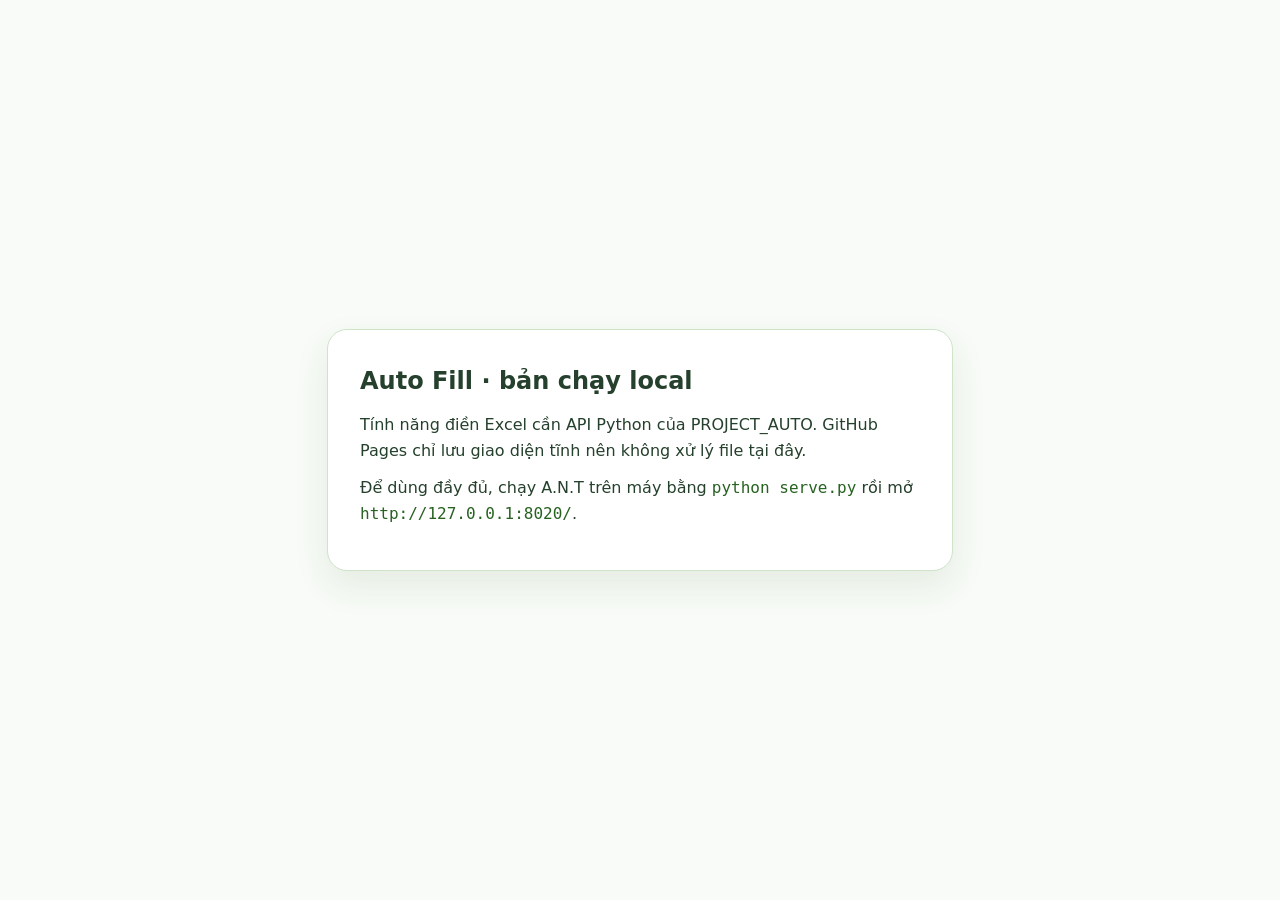
==== auto-fill/index.html @ fbdd4bd9 "Publish A.N.T static preview" ====
<!doctype html>
<html lang="vi"><head><meta charset="utf-8"><meta name="viewport" content="width=device-width, initial-scale=1">
<title>A.N.T · Auto Fill</title><style>
body{margin:0;min-height:100vh;display:grid;place-items:center;background:#f8fbf7;color:#25402c;font:16px/1.6 system-ui,sans-serif}
main{max-width:560px;margin:24px;padding:32px;background:white;border:1px solid #cfe3c9;border-radius:20px;box-shadow:0 15px 35px #27622118}
h1{margin:0 0 12px;font-size:24px}p{margin:0 0 12px}code{color:#276221}
</style></head><body><main><h1>Auto Fill · bản chạy local</h1>
<p>Tính năng điền Excel cần API Python của PROJECT_AUTO. GitHub Pages chỉ lưu giao diện tĩnh nên không xử lý file tại đây.</p>
<p>Để dùng đầy đủ, chạy A.N.T trên máy bằng <code>python serve.py</code> rồi mở <code>http://127.0.0.1:8020/</code>.</p>
</main></body></html>
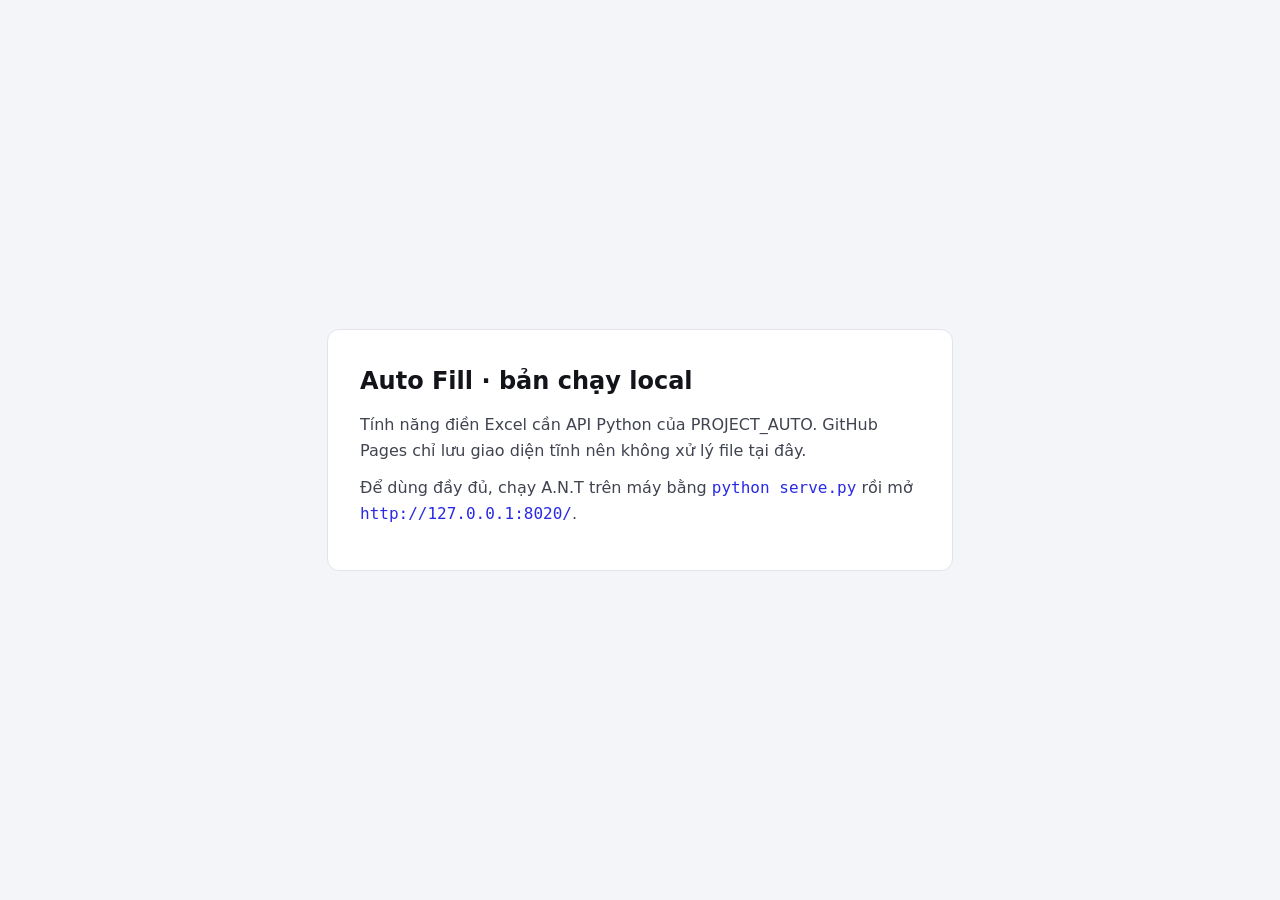
==== commit bebf5475: "Publish A.N.T redesign: dark workspace, landing page, light mode Co-Authored-By: Claude Opus 5.5 <no" ====
--- a/auto-fill/index.html
+++ b/auto-fill/index.html
@@ -1,9 +1,9 @@
 <!doctype html>
 <html lang="vi"><head><meta charset="utf-8"><meta name="viewport" content="width=device-width, initial-scale=1">
 <title>A.N.T · Auto Fill</title><style>
-body{margin:0;min-height:100vh;display:grid;place-items:center;background:#f8fbf7;color:#25402c;font:16px/1.6 system-ui,sans-serif}
-main{max-width:560px;margin:24px;padding:32px;background:white;border:1px solid #cfe3c9;border-radius:20px;box-shadow:0 15px 35px #27622118}
-h1{margin:0 0 12px;font-size:24px}p{margin:0 0 12px}code{color:#276221}
+body{margin:0;min-height:100vh;display:grid;place-items:center;background:#f4f5f8;color:#12141a;font:16px/1.6 system-ui,sans-serif}
+main{max-width:560px;margin:24px;padding:32px;background:white;border:1px solid #e1e4ea;border-radius:12px}
+h1{margin:0 0 12px;font-size:24px}p{margin:0 0 12px;color:#3f4450}code{color:#2a2ae6}
 </style></head><body><main><h1>Auto Fill · bản chạy local</h1>
 <p>Tính năng điền Excel cần API Python của PROJECT_AUTO. GitHub Pages chỉ lưu giao diện tĩnh nên không xử lý file tại đây.</p>
 <p>Để dùng đầy đủ, chạy A.N.T trên máy bằng <code>python serve.py</code> rồi mở <code>http://127.0.0.1:8020/</code>.</p>
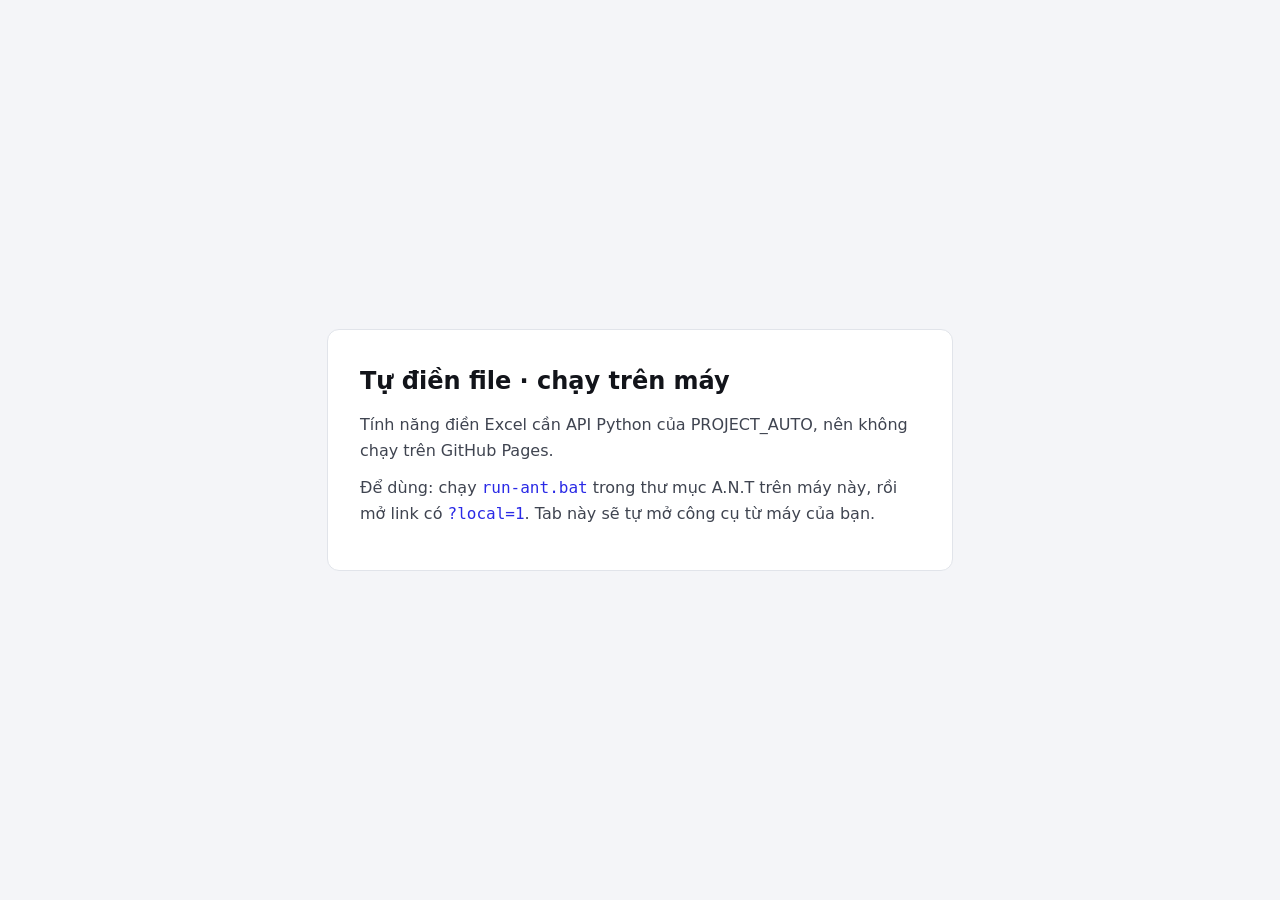
==== commit 62a834c8: "Rebuild A.N.T preview: connection status, Price update tab, send to editor Built from A.N.T 85c118a." ====
--- a/auto-fill/index.html
+++ b/auto-fill/index.html
@@ -1,10 +1,10 @@
 <!doctype html>
 <html lang="vi"><head><meta charset="utf-8"><meta name="viewport" content="width=device-width, initial-scale=1">
-<title>A.N.T · Auto Fill</title><style>
+<title>A.N.T · Tự điền file</title><style>
 body{margin:0;min-height:100vh;display:grid;place-items:center;background:#f4f5f8;color:#12141a;font:16px/1.6 system-ui,sans-serif}
 main{max-width:560px;margin:24px;padding:32px;background:white;border:1px solid #e1e4ea;border-radius:12px}
 h1{margin:0 0 12px;font-size:24px}p{margin:0 0 12px;color:#3f4450}code{color:#2a2ae6}
-</style></head><body><main><h1>Auto Fill · bản chạy local</h1>
-<p>Tính năng điền Excel cần API Python của PROJECT_AUTO. GitHub Pages chỉ lưu giao diện tĩnh nên không xử lý file tại đây.</p>
-<p>Để dùng đầy đủ, chạy A.N.T trên máy bằng <code>python serve.py</code> rồi mở <code>http://127.0.0.1:8020/</code>.</p>
+</style></head><body><main><h1>Tự điền file · chạy trên máy</h1>
+<p>Tính năng điền Excel cần API Python của PROJECT_AUTO, nên không chạy trên GitHub Pages.</p>
+<p>Để dùng: chạy <code>run-ant.bat</code> trong thư mục A.N.T trên máy này, rồi mở link có <code>?local=1</code>. Tab này sẽ tự mở công cụ từ máy của bạn.</p>
 </main></body></html>
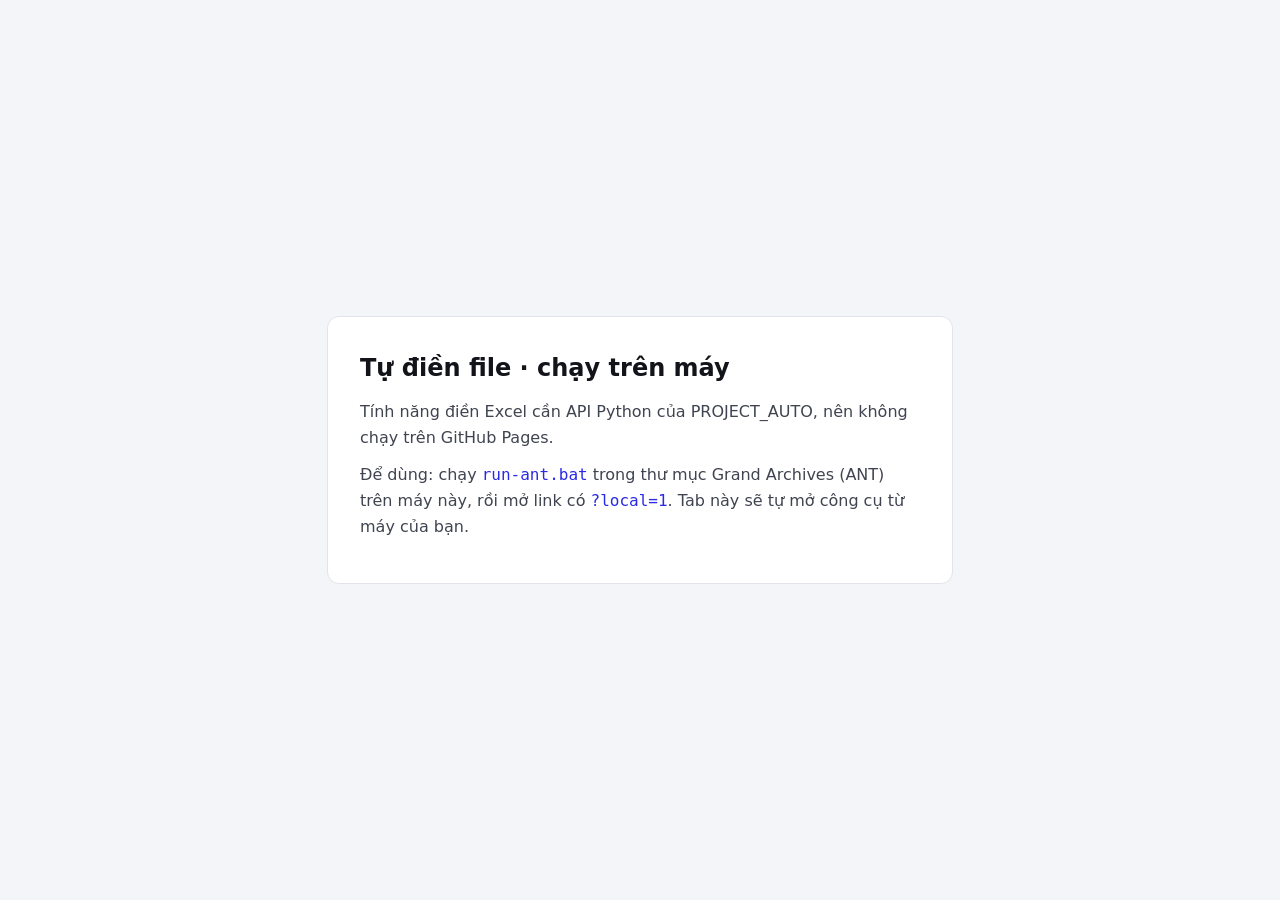
==== commit dd899f67: "Rebuild preview: Grand Archives name and logo, product photos, landing motion Co-Authored-By: Claude" ====
--- a/auto-fill/index.html
+++ b/auto-fill/index.html
@@ -1,10 +1,10 @@
 <!doctype html>
 <html lang="vi"><head><meta charset="utf-8"><meta name="viewport" content="width=device-width, initial-scale=1">
-<title>A.N.T · Tự điền file</title><style>
+<title>Grand Archives · Tự điền file</title><style>
 body{margin:0;min-height:100vh;display:grid;place-items:center;background:#f4f5f8;color:#12141a;font:16px/1.6 system-ui,sans-serif}
 main{max-width:560px;margin:24px;padding:32px;background:white;border:1px solid #e1e4ea;border-radius:12px}
 h1{margin:0 0 12px;font-size:24px}p{margin:0 0 12px;color:#3f4450}code{color:#2a2ae6}
 </style></head><body><main><h1>Tự điền file · chạy trên máy</h1>
 <p>Tính năng điền Excel cần API Python của PROJECT_AUTO, nên không chạy trên GitHub Pages.</p>
-<p>Để dùng: chạy <code>run-ant.bat</code> trong thư mục A.N.T trên máy này, rồi mở link có <code>?local=1</code>. Tab này sẽ tự mở công cụ từ máy của bạn.</p>
+<p>Để dùng: chạy <code>run-ant.bat</code> trong thư mục Grand Archives (ANT) trên máy này, rồi mở link có <code>?local=1</code>. Tab này sẽ tự mở công cụ từ máy của bạn.</p>
 </main></body></html>
